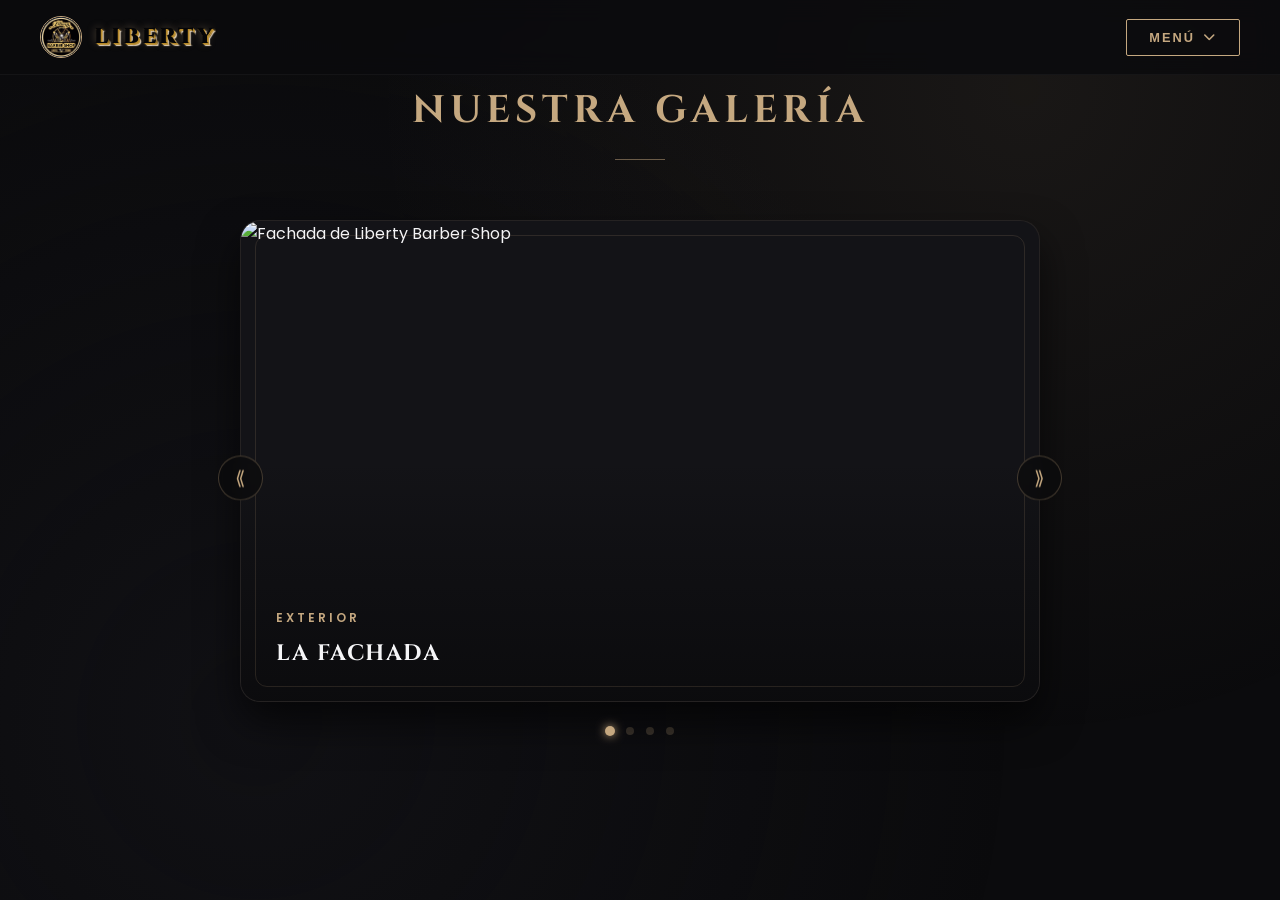
==== galeria.html @ 7ae95768 "Add files via upload" ====
<!DOCTYPE html>
<html lang="en">
<head>
    <meta charset="UTF-8">
    <meta name="viewport" content="width=device-width, initial-scale=1.0">
    <title>Quiénes Somos - Liberty Barber Shop | Moda & Estilo</title>
    <link rel="preconnect" href="https://fonts.googleapis.com">
    <link rel="preconnect" href="https://fonts.gstatic.com" crossorigin>
    <link href="https://fonts.googleapis.com/css2?family=Cinzel:wght@500;700;900&family=Poppins:wght@300;400;600&display=swap" rel="stylesheet">
    <link rel="stylesheet" href="https://cdnjs.cloudflare.com/ajax/libs/font-awesome/6.4.0/css/all.min.css">
    <link rel="stylesheet" href="style.css">
</head>
<body>

    <nav class="navbar">
        <div class="nav-logo">
            <a href="index.html" style="text-decoration: none; display: flex; align-items: center; gap: 12px;">
                <img src="logo1.jpeg" alt="Liberty Mini" class="nav-logo-img">
                <span>Liberty</span>
            </a>
        </div>

        <div class="nav-actions">
            <div class="nav-dropdown">
                <button class="nav-btn-sm dropdown-trigger" aria-haspopup="true" aria-expanded="false">
                    Menú <i class="fa-solid fa-chevron-down dropdown-icon"></i>
                </button>
                <div class="dropdown-menu">
                    <a href="index.html" class="dropdown-item"><i class="fa-solid fa-house"></i> Home</a>
                    <a href="quienes-somos.html" class="dropdown-item"><i class="fa-solid fa-users"></i>Nosotros</a>
                    <a href="galeria.html" class="dropdown-item"><i class="fa-solid fa-images"></i> Galería</a>
                    <a href="servicios.html" class="dropdown-item"><i class="fa-solid fa-scissors"></i> Servicios</a>
                    <a href="#faq" class="dropdown-item"><i class="fa-solid fa-circle-question"></i> Preguntas Frecuentes</a>
                </div>
            </div>
        </div>
    </nav>

   <!-- SECCIÓN DE GALERÍA (SLIDER PREMIUM) -->
<section id="galeria" class="section-wrapper">
    <h2 class="section-title">Nuestra Galería</h2>
    
    <div class="gallery-slider-container">
        <!-- Contenedor del Slider (con soporte para tilt 3D en escritorio) -->
        <div class="gallery-slider" data-tilt>
            <div class="gallery-track">
                
                <!-- Imagen 1: Fachada -->
                <div class="gallery-slide active">
                    <div class="gallery-frame">
                        <img src="fotos-galeria/fachadadia.jpeg" alt="Fachada de Liberty Barber Shop">
                        <div class="gallery-overlay">
                            <span class="gallery-tag">Exterior</span>
                            <h3 class="gallery-item-title">La Fachada</h3>
                        </div>
                    </div>
                </div>

                <!-- Imagen 2: Lavado de Cabello -->
                <div class="gallery-slide">
                    <div class="gallery-frame">
                        <img src="fotos-galeria/lavadocabello.jpeg" alt="Zona de lavado de cabello en Liberty Barber Shop">
                        <div class="gallery-overlay">
                            <span class="gallery-tag">Confort</span>
                            <h3 class="gallery-item-title">Zona de Lavado</h3>
                        </div>
                    </div>
                </div>

                <!-- Imagen 3: Mueble y Coffee Bar -->
                <div class="gallery-slide">
                    <div class="gallery-frame">
                        <img src="fotos-galeria/mueble.jpeg" alt="Área de bar y café para clientes">
                        <div class="gallery-overlay">
                            <span class="gallery-tag">Cortesía</span>
                            <h3 class="gallery-item-title">Coffee & Drinks</h3>
                        </div>
                    </div>
                </div>

                <!-- Imagen 4: Panorama General -->
                <div class="gallery-slide">
                    <div class="gallery-frame">
                        <img src="fotos-galeria/panorama.jpeg" alt="Estación premium de barbería en Liberty Barber Shop">
                        <div class="gallery-overlay">
                            <span class="gallery-tag">Premium</span>
                            <h3 class="gallery-item-title">Estación Dorada</h3>
                        </div>
                    </div>
                </div>

            </div>
        </div>

        <!-- Botones de Navegación (Estilo minimalista dorado) -->
        <button class="slider-btn prev-btn" aria-label="Imagen anterior">&#10218;</button>
        <button class="slider-btn next-btn" aria-label="Siguiente imagen">&#10219;</button>

        <!-- Indicadores (Puntos en la parte inferior) -->
        <div class="slider-dots">
            <span class="dot active" data-index="0"></span>
            <span class="dot" data-index="1"></span>
            <span class="dot" data-index="2"></span>
            <span class="dot" data-index="3"></span>
        </div>
    </div>
</section>
    <script src="script.js" defer></script>
</body>
</html>
---- style.css ----
/* ==========================================================================
   INDEX GENERAL DE ESTILOS - LIBERTY BARBER SHOP
   ==========================================================================
   1. VARIABLES DE DISEÑO PREMIUM (Lujo & Sofisticación)
   2. RESET Y ESTILOS BASE
   3. BARRA DE NAVEGACIÓN COMÚN (Navbar & Logo 3D)
   4. MENÚ DESPLEGABLE (Navbar Dropdown)
   5. COMPONENTES COMUNES (Títulos, Botón Flotante y Footer)
   6. ESTILOS EXCLUSIVOS DE LA PÁGINA: INDEX (Hero Split, Combos, Precios)
   7. ESTILOS EXCLUSIVOS DE LA PÁGINA: QUIÉNES SOMOS (Nosotros)
   8. ESTILOS EXCLUSIVOS DE LA PÁGINA: SERVICIOS (Combos, Carta, Barberos)  <-- ¡NUEVO!
   9. EFECTOS DE ANIMACIÓN Y SOPORTE (Scroll Reveal, Partículas)
   10. RESPONSIVIDAD Y MEDIA QUERIES (Breakpoints Críticos)
   ========================================================================== */

/* ==========================================================================
   1. VARIABLES DE DISEÑO PREMIUM
   ========================================================================== */
:root {
    --color-bg-dark: #0b0b0d;       
    --color-bg-card: #131317;       
    --color-bg-nav: rgba(11, 11, 13, 0.85);
    --color-gold: #c5a880;          
    --color-gold-hover: #e5d5be;    
    --color-gold-glow: rgba(197, 168, 128, 0.12);
    --color-text-white: #f5f5f7;    
    --color-text-muted: #9e9ea7;    
    --color-wsp: #25d366;           
    --color-wsp-dark: #128c7e;
    --font-display: 'Cinzel', serif;
    --font-sans: 'Poppins', sans-serif;
    --border-glow: 1px solid rgba(197, 168, 128, 0.1); 
    --transition-premium: all 0.5s cubic-bezier(0.16, 1, 0.3, 1); 
    --shadow-premium: 0 20px 40px rgba(0, 0, 0, 0.6);
}

/* ==========================================================================
   2. RESET Y ESTILOS BASE
   ========================================================================== */
*, *::before, *::after {
    margin: 0;
    padding: 0;
    box-sizing: border-box;
}

html {
    scroll-behavior: smooth;
}

body {
    background-color: var(--color-bg-dark);
    color: var(--color-text-white);
    font-family: var(--font-sans);
    line-height: 1.6;
    overflow-x: hidden; /* Evita desplazamientos laterales indeseados */
    width: 100%;
    max-width: 100vw;
    position: relative;
}

/* Fondo difuminado de lujo */
body::before {
    content: '';
    position: fixed;
    top: 0;
    left: 0;
    width: 100%;
    height: 100%;
    background: 
        radial-gradient(circle at 80% 10%, rgba(197, 168, 128, 0.08) 0%, transparent 50%),
        radial-gradient(circle at 20% 80%, rgba(20, 20, 25, 0.6) 0%, transparent 60%);
    z-index: -2;
    pointer-events: none;
}

img, video, iframe {
    max-width: 100%;
    height: auto;
}

.container {
    max-width: 1200px;
    margin: 0 auto;
    padding: 0 24px;
}

/* ==========================================================================
   3. BARRA DE NAVEGACIÓN COMÚN (NAVBAR)
   ========================================================================== */
.navbar {
    position: fixed;
    top: 0;
    left: 0;
    width: 100%;
    height: 75px;
    background: var(--color-bg-nav);
    backdrop-filter: blur(12px);
    -webkit-backdrop-filter: blur(12px);
    border-bottom: 1px solid rgba(255, 255, 255, 0.04);
    display: flex;
    align-items: center;
    justify-content: space-between;
    padding: 0 40px;
    z-index: 1000;
}

/* Marca del Logo con efecto Inverso: Texto Negro sobre Relieve Dorado 3D[cite: 3] */
.nav-logo {
    display: flex;
    align-items: center;
    gap: 16px;
    overflow: hidden;
    height: 100%;
}

.nav-logo-img {
    height: 42px;
    width: 42px;
    border-radius: 50%;
    border: 1px solid var(--color-gold);
    object-fit: cover;
}

.nav-logo span {
    font-family: var(--font-display);
    font-size: 1.35rem;
    font-weight: 900;
    letter-spacing: 3px;
    text-transform: uppercase;
    color: #0b0b0d; /* Negro sólido premium[cite: 3] */
    -webkit-text-fill-color: #050507;
    text-shadow: 
        1px 1px 0px #b38728,
        2px 2px 0px #bf953f,
        3px 3px 1px #e5d5be,
        0px 0px 8px rgba(197, 168, 128, 0.4);
    display: inline-block;
    transition: var(--transition-premium);
}

.nav-logo:hover span {
    text-shadow: 
        1px 1px 0px #b38728,
        2px 2px 0px #bf953f,
        3px 3px 3px #fcf6ba,
        0px 0px 15px rgba(197, 168, 128, 0.8);
    transform: scale(1.02);
}

.nav-actions {
    display: flex;
    align-items: center;
    gap: 30px;
}

.nav-link {
    color: var(--color-text-muted);
    text-decoration: none;
    font-size: 0.85rem;
    font-weight: 600;
    letter-spacing: 2px;
    text-transform: uppercase;
    transition: var(--transition-premium);
}

.nav-link:hover {
    color: var(--color-gold);
}

.nav-btn-sm {
    background: transparent;
    color: var(--color-gold);
    border: 1px solid var(--color-gold);
    padding: 10px 22px;
    font-size: 0.8rem;
    font-weight: 600;
    letter-spacing: 2px;
    text-transform: uppercase;
    text-decoration: none;
    border-radius: 2px;
    transition: var(--transition-premium);
}

.nav-btn-sm:hover {
    background: var(--color-gold);
    color: var(--color-bg-dark);
    box-shadow: 0 0 15px rgba(197, 168, 128, 0.3);
}

/* ==========================================================================
   4. MENÚ DESPLEGABLE (NAV-DROPDOWN)
   ========================================================================== */
.nav-dropdown {
    position: relative;
    display: inline-block;
}

.dropdown-trigger {
    display: inline-flex;
    align-items: center;
    gap: 8px;
    cursor: pointer;
    background: transparent;
    outline: none;
}

.dropdown-icon {
    font-size: 0.75rem;
    transition: transform 0.3s ease;
}

.nav-dropdown.active .dropdown-trigger {
    background: var(--color-gold);
    color: var(--color-bg-dark);
}

.nav-dropdown.active .dropdown-icon {
    transform: rotate(180deg);
}

.dropdown-menu {
    position: absolute;
    top: calc(100% + 10px);
    right: 0;
    width: 220px;
    background: rgba(19, 19, 23, 0.96);
    border: 1px solid rgba(197, 168, 128, 0.25);
    border-radius: 8px;
    padding: 10px 0;
    box-shadow: 0 10px 30px rgba(0, 0, 0, 0.8);
    backdrop-filter: blur(10px);
    -webkit-backdrop-filter: blur(10px);
    opacity: 0;
    visibility: hidden;
    transform: translateY(-10px);
    transition: opacity 0.3s cubic-bezier(0.16, 1, 0.3, 1), 
                transform 0.3s cubic-bezier(0.16, 1, 0.3, 1), 
                visibility 0.3s;
    z-index: 1100;
}

.nav-dropdown.active .dropdown-menu {
    opacity: 1;
    visibility: visible;
    transform: translateY(0);
}

.dropdown-item {
    display: flex;
    align-items: center;
    gap: 12px;
    padding: 12px 20px;
    color: var(--color-text-muted);
    text-decoration: none;
    font-size: 0.85rem;
    font-weight: 500;
    letter-spacing: 1px;
    transition: var(--transition-premium);
}

.dropdown-item i {
    font-size: 0.9rem;
    color: var(--color-gold);
    width: 16px;
    text-align: center;
}

.dropdown-item:hover {
    background: rgba(197, 168, 128, 0.08);
    color: var(--color-text-white);
    padding-left: 25px;
}

/* ==========================================================================
   5. COMPONENTES COMUNES (TÍTULOS, BOTÓN WSP Y FOOTER)
   ========================================================================== */
.section-wrapper {
    padding: 80px 0 40px;
}

.section-title {
    font-family: var(--font-display);
    color: var(--color-gold);
    text-align: center;
    font-size: 2.4rem;
    letter-spacing: 5px;
    margin-bottom: 60px;
    text-transform: uppercase;
    position: relative;
}

.section-title::after {
    content: '';
    display: block;
    width: 50px;
    height: 1px;
    background: var(--color-gold);
    margin: 18px auto 0;
    opacity: 0.5;
}

/* Botón flotante interactivo de WhatsApp */
.wsp-float {
    position: fixed;
    width: 56px;
    height: 56px;
    bottom: 30px;
    right: 30px;
    background-color: var(--color-wsp-dark);
    color: #fff;
    border-radius: 50%;
    display: flex;
    align-items: center;
    justify-content: center;
    font-size: 28px;
    box-shadow: 0 8px 25px rgba(0,0,0,0.5);
    z-index: 999;
    text-decoration: none;
    transition: var(--transition-premium);
}

.wsp-float:hover {
    transform: scale(1.1) rotate(8deg);
    background-color: #075e54;
}

/* Footer Premium */
.luxury-footer {
    border-top: 1px solid rgba(255, 255, 255, 0.04);
    background: #070708;
    padding: 60px 20px 40px;
    text-align: center;
}

.footer-content {
    max-width: 600px;
    margin: 0 auto;
}

.footer-logo-img {
    max-width: 90px;
    height: auto;
    margin-bottom: 25px;
    filter: grayscale(1) opacity(0.25);
    transition: var(--transition-premium);
}

.luxury-footer:hover .footer-logo-img {
    filter: grayscale(0) opacity(0.65) drop-shadow(0 0 8px rgba(197, 168, 128, 0.2));
}

.footer-rights {
    color: var(--color-text-muted);
    font-size: 0.85rem;
    letter-spacing: 0.5px;
    margin-bottom: 12px;
}

.dev-credits {
    font-size: 0.75rem;
    color: rgba(255, 255, 255, 0.15);
    letter-spacing: 1px;
}

/* ==========================================================================
   6. ESTILOS EXCLUSIVOS DE LA PÁGINA: INDEX
   ========================================================================== */

.hero-split {
    min-height: 90vh;
    padding: 120px 40px 60px;
    display: flex;
    flex-direction: column; /* Cambiado de row (por defecto) a column para apilarlo */
    align-items: center;    /* Centra horizontalmente */
    justify-content: center; /* Centra verticalmente */
    text-align: center;     /* Centra los textos */
    gap: 40px;
    max-width: 1400px;
    margin: 0 auto;
}

.hero-content {
    flex: none; /* Quitamos el flex: 1 para evitar que se estire de forma asimétrica */
    width: 100%;
    max-width: 600px;
    display: flex;
    flex-direction: column;
    align-items: center; /* Asegura que la insignia, el título y la tabla se centren */
}

/* Centramos el contenedor de horarios en escritorio */
.hero-schedule-box {
    margin: 25px auto 0 auto; 
}


.brand-badge {
    display: inline-block;
    font-family: var(--font-sans);
    font-size: 0.8rem;
    font-weight: 600;
    letter-spacing: 4px;
    color: var(--color-gold);
    text-transform: uppercase;
    margin-bottom: 20px;
    border-bottom: 1px solid var(--color-gold);
    padding-bottom: 4px;
}

.hero-title {
    font-family: var(--font-display);
    font-size: 3.8rem;
    line-height: 1.1;
    font-weight: 900;
    letter-spacing: 2px;
    text-transform: uppercase;
    margin-bottom: 20px;
}

.hero-title span {
    color: var(--color-gold);
    font-size: 3.4rem;
    display: block;
    font-weight: 500;
}

.hero-subtitle {
    font-family: var(--font-sans);
    color: var(--color-text-muted);
    font-size: 1.05rem;
    letter-spacing: 3px;
    text-transform: uppercase;
    margin-bottom: 40px;
}

.hero-cta-group {
    display: flex;
    gap: 20px;
}

.cta-btn {
    display: inline-flex;
    align-items: center;
    justify-content: center;
    gap: 12px;
    padding: 18px 32px;
    font-size: 0.85rem;
    font-weight: 600;
    letter-spacing: 2px;
    text-decoration: none;
    text-transform: uppercase;
    border-radius: 4px;
    transition: var(--transition-premium);
}

.primary-btn {
    background: var(--color-wsp-dark);
    color: #fff;
    box-shadow: 0 4px 15px rgba(18, 140, 126, 0.2);
}

.primary-btn:hover {
    background: #075e54;
    transform: translateY(-3px);
    box-shadow: 0 10px 25px rgba(18, 140, 126, 0.35);
}

.secondary-btn {
    background: transparent;
    color: var(--color-gold);
    border: 1px solid rgba(197, 168, 128, 0.4);
}

.secondary-btn:hover {
    background: rgba(197, 168, 128, 0.05);
    border-color: var(--color-gold);
    color: var(--color-text-white);
    transform: translateY(-3px);
}

/* Mosaico Visual Derecho (Index) */
.hero-visual-grid {
    flex: 1;
    display: grid;
    grid-template-columns: repeat(12, 1fr);
    grid-template-rows: repeat(12, 1fr);
    height: 550px;
    position: relative;
}

.visual-box {
    position: relative;
    overflow: hidden;
    border-radius: 12px;
    box-shadow: var(--shadow-premium);
    transition: transform 0.1s ease;
}

.visual-box img {
    width: 100%;
    height: 100%;
    object-fit: cover;
    display: block;
    transition: transform 0.8s var(--transition-premium);
}

.visual-box:hover img {
    transform: scale(1.06);
}

.visual-box::after {
    content: '';
    position: absolute;
    top: 12px;
    left: 12px;
    right: 12px;
    bottom: 12px;
    border: 1px solid rgba(197, 168, 128, 0.2);
    border-radius: 8px;
    pointer-events: none;
    z-index: 2;
}

.main-img {
    grid-column: 1 / 9;
    grid-row: 1 / 11;
    border: 2px solid rgba(197, 168, 128, 0.25);
    z-index: 2;
}

.sub-img {
    grid-column: 6 / 13;
    grid-row: 4 / 13;
    border: 1px solid rgba(197, 168, 128, 0.15);
    z-index: 3;
}

.visual-caption {
    position: absolute;
    bottom: 0;
    left: 0;
    width: 100%;
    background: linear-gradient(to top, rgba(0,0,0,0.85) 0%, transparent 100%);
    color: var(--color-gold);
    font-family: var(--font-display);
    padding: 30px 24px 16px;
    font-size: 1rem;
    letter-spacing: 2px;
    text-transform: uppercase;
    z-index: 4;
}

/* Combos Exclusivos (Tarjetas Acordeón) */
.combos-new-grid {
    display: grid;
    grid-template-columns: repeat(auto-fit, minmax(320px, 1fr));
    gap: 30px;
    perspective: 1000px;
}

.combo-card-new {
    background: linear-gradient(145deg, #16161a 0%, #0f0f12 100%);
    border: var(--border-glow);
    border-radius: 16px;
    padding: 45px 35px 35px;
    position: relative;
    display: flex;
    flex-direction: column;
    justify-content: space-between;
    transition: transform 0.1s ease, box-shadow 0.4s ease;
    transform-style: preserve-3d;
}

.combo-card-new.featured-new {
    border: 1px solid rgba(197, 168, 128, 0.35);
    background: linear-gradient(145deg, #1c1c22 0%, #0f0f12 100%);
    box-shadow: 0 15px 40px rgba(197, 168, 128, 0.04);
}

.card-badge {
    position: absolute;
    top: -12px;
    left: 35px;
    background: #1c1c22;
    border: 1px solid rgba(197, 168, 128, 0.3);
    color: var(--color-text-muted);
    font-size: 0.65rem;
    font-weight: 600;
    letter-spacing: 2px;
    padding: 4px 14px;
    border-radius: 4px;
    text-transform: uppercase;
}

.premium-badge {
    background: linear-gradient(90deg, #c5a880, #e5d5be);
    color: var(--color-bg-dark);
    font-weight: 700;
    border: none;
    box-shadow: 0 4px 12px rgba(197, 168, 128, 0.2);
}

.card-header-new {
    border-bottom: 1px solid rgba(255, 255, 255, 0.05);
    padding-bottom: 20px;
    margin-bottom: 25px;
}

.card-header-new h3 {
    font-family: var(--font-display);
    font-size: 1.4rem;
    letter-spacing: 1px;
    margin-bottom: 10px;
}

.card-header-new .price {
    font-family: var(--font-display);
    font-size: 2rem;
    color: var(--color-gold);
    font-weight: 700;
}

.combo-details {
    max-height: 0;
    overflow: hidden;
    opacity: 0;
    transition: max-height 0.6s cubic-bezier(0.16, 1, 0.3, 1), opacity 0.4s ease;
}

.combo-card-new.active .combo-details {
    max-height: 500px;
    opacity: 1;
    margin-bottom: 20px;
}

.combo-list {
    list-style: none;
}

.combo-list li {
    font-size: 0.9rem;
    color: var(--color-text-muted);
    margin-bottom: 12px;
    padding-left: 22px;
    position: relative;
}

.combo-list li::before {
    content: '✦';
    position: absolute;
    left: 0;
    color: var(--color-gold);
    font-size: 0.8rem;
}

.toggle-details-btn {
    background: transparent;
    border: none;
    color: var(--color-gold);
    font-family: var(--font-sans);
    font-size: 0.75rem;
    font-weight: 600;
    letter-spacing: 2px;
    text-transform: uppercase;
    cursor: pointer;
    display: inline-flex;
    align-items: center;
    justify-content: center;
    gap: 8px;
    margin-top: 15px;
    padding: 8px 0;
    width: 100%;
    transition: var(--transition-premium);
}

.toggle-details-btn:hover {
    color: var(--color-text-white);
}

.toggle-details-btn i {
    transition: transform 0.4s ease;
    font-size: 0.7rem;
}

.combo-card-new.active .toggle-details-btn i {
    transform: rotate(180deg);
}

/* Carta de Precios a Dos Columnas */
.menu-dual-column {
    display: grid;
    grid-template-columns: 1fr;
    gap: 50px;
    background: linear-gradient(145deg, #131317 0%, #0b0b0d 100%);
    border: var(--border-glow);
    border-radius: 20px;
    padding: 50px;
    box-shadow: var(--shadow-premium);
}

@media (min-width: 992px) {
    .menu-dual-column {
        grid-template-columns: 1fr 1fr;
        gap: 80px;
    }
}

.menu-block h3 {
    font-family: var(--font-display);
    color: var(--color-text-white);
    font-size: 1.3rem;
    letter-spacing: 2px;
    text-transform: uppercase;
    margin-bottom: 35px;
    display: flex;
    align-items: center;
}

.gold-icon-small {
    color: var(--color-gold);
    margin-right: 12px;
    font-size: 1.1rem;
}

.eval-tag {
    font-family: var(--font-sans);
    font-size: 0.7rem;
    color: var(--color-text-muted);
    text-transform: none;
    margin-left: 10px;
    font-weight: 400;
}

.menu-list-new {
    display: flex;
    flex-direction: column;
    gap: 24px;
}

.menu-item-new {
    display: flex;
    justify-content: space-between;
    align-items: baseline;
    position: relative;
    padding-bottom: 8px;
    border-bottom: 1px dashed rgba(255, 255, 255, 0.05);
    transition: var(--transition-premium);
}

.menu-item-new:hover {
    border-bottom-color: rgba(197, 168, 128, 0.3);
}

.menu-item-new .item-name {
    font-size: 0.95rem;
    color: var(--color-text-white);
    letter-spacing: 0.5px;
}

.menu-item-new .item-price {
    font-family: var(--font-display);
    color: var(--color-gold);
    font-weight: 700;
    font-size: 1.05rem;
}

/* Quick Info Strip (Ubicación y Horario) */
.info-strip {
    display: grid;
    grid-template-columns: repeat(auto-fit, minmax(280px, 1fr));
    gap: 24px;
    margin: 60px 0 100px;
}

.info-strip-item {
    background: var(--color-bg-card);
    border: var(--border-glow);
    border-radius: 12px;
    padding: 30px;
    display: flex;
    align-items: center;
    gap: 20px;
}

.info-strip-item .gold-icon {
    font-size: 1.8rem;
    color: var(--color-gold);
    background: var(--color-gold-glow);
    width: 55px;
    height: 55px;
    border-radius: 50%;
    display: flex;
    align-items: center;
    justify-content: center;
    flex-shrink: 0;
}

.info-strip-item h4 {
    font-family: var(--font-display);
    font-size: 1rem;
    letter-spacing: 1px;
    text-transform: uppercase;
    margin-bottom: 4px;
}

.info-strip-item p {
    color: var(--color-text-muted);
    font-size: 0.9rem;
    display: flex;
    align-items: center;
    gap: 8px;
}

.status-dot {
    width: 8px;
    height: 8px;
    background-color: #2ecc71;
    border-radius: 50%;
    display: inline-block;
    box-shadow: 0 0 8px #2ecc71;
}

/* ==========================================================================
   7. ESTILOS EXCLUSIVOS DE LA PÁGINA: QUIÉNES SOMOS (quienes-somos.html)
   ========================================================================== */

/* Encabezado General de la página de Nosotros y Servicios */
.about-page .page-header, .services-page .page-header {
    text-align: center;
    padding: 140px 0 40px;
}

/* Estructura de Historia e Imagen (Grid de Quiénes Somos) */
.story-grid {
    display: grid;
    grid-template-columns: 1fr;
    gap: 50px;
    align-items: center;
    margin-bottom: 80px;
}

@media (min-width: 992px) {
    .story-grid {
        grid-template-columns: 1.2fr 1fr; /* Distribución asimétrica elegante */
    }
    
    .reverse-grid {
        direction: rtl; /* Invierte la visual en escritorio sin romper el HTML */
    }
    
    .reverse-grid .story-content {
        direction: ltr; /* Devuelve el texto a su lectura natural */
    }
}

/* Contenedor de la Imagen con Marco Dorado */
.story-visual {
    position: relative;
    border-radius: 12px;
    overflow: hidden;
    box-shadow: var(--shadow-premium);
}

.about-img-frame {
    width: 100%;
    height: auto;
    max-height: 480px;
    object-fit: cover;
    display: block;
    transition: transform 0.6s var(--transition-premium);
}

.story-visual:hover .about-img-frame {
    transform: scale(1.03);
}

/* Bloques de Texto de Historia */
.story-content {
    padding: 20px 0;
}

.content-title {
    font-family: var(--font-display);
    color: var(--color-gold);
    font-size: 2rem;
    letter-spacing: 3px;
    text-transform: uppercase;
    margin-bottom: 25px;
}

.story-content p {
    color: var(--color-text-muted);
    font-size: 1rem;
    margin-bottom: 20px;
    line-height: 1.8;
}

/* Grid de Valores y Tarjetas */
.values-grid {
    display: grid;
    grid-template-columns: repeat(auto-fit, minmax(280px, 1fr));
    gap: 30px;
    margin-top: 40px;
}

.value-card {
    background: linear-gradient(145deg, #16161a 0%, #0f0f12 100%);
    border: var(--border-glow);
    padding: 40px 30px;
    border-radius: 12px;
    text-align: center;
    transition: transform 0.4s ease, box-shadow 0.4s ease;
}

.value-card:hover {
    transform: translateY(-5px);
    box-shadow: 0 10px 25px rgba(0, 0, 0, 0.5);
}

.value-card.featured-value {
    border: 1px solid rgba(197, 168, 128, 0.35);
    background: linear-gradient(145deg, #1c1c22 0%, #0f0f12 100%);
}

.value-card h3 {
    font-family: var(--font-display);
    color: var(--color-gold);
    font-size: 1.4rem;
    letter-spacing: 2px;
    margin-bottom: 15px;
    text-transform: uppercase;
}

.value-card p {
    color: var(--color-text-muted);
    font-size: 0.95rem;
    line-height: 1.6;
}

/* Sección de Llamado a la Acción (CTA en Nosotros) */
/* ==========================================================================
   Sección de Llamado a la Acción (CTA) - Versión Compacta y Centrada
   ========================================================================== */
.final-cta {
    background: linear-gradient(145deg, #131317 0%, #0b0b0d 100%);
    border: var(--border-glow);
    border-radius: 16px;
    padding: 50px 30px; /* Reducido para hacerla más compacta */
    text-align: center;
    max-width: 750px;   /* Más estrecha para un look más sofisticado */
    margin: 50px auto 80px;
    box-shadow: var(--shadow-premium), 0 0 25px rgba(197, 168, 128, 0.02);
    position: relative;
    overflow: hidden;
    display: flex;
    flex-direction: column;
    align-items: center;
    justify-content: center;
    transition: transform 0.3s ease, box-shadow 0.3s ease;
}

/* Sutil resplandor de fondo */
.final-cta::before {
    content: '';
    position: absolute;
    top: -50%;
    left: -50%;
    width: 200%;
    height: 200%;
    background: radial-gradient(circle, rgba(197, 168, 128, 0.04) 0%, transparent 60%);
    pointer-events: none;
    z-index: 1;
}

.cta-content {
    position: relative;
    z-index: 2;
    width: 100%;
    max-width: 580px; /* Limita el ancho del texto interno para mejorar la lectura */
    display: flex;
    flex-direction: column;
    align-items: center;
}

.content-title-cta {
    font-family: var(--font-display); /* Cinzel */
    color: var(--color-gold);
    font-size: 2.2rem; /* Ligeramente más pequeño y refinado */
    letter-spacing: 3px;
    text-transform: uppercase;
    margin-bottom: 15px;
    text-shadow: 0 0 10px rgba(197, 168, 128, 0.15);
}

.final-cta p {
    color: var(--color-text-muted);
    font-size: 1.05rem;
    font-family: var(--font-sans);
    letter-spacing: 0.5px;
    line-height: 1.6;
    margin: 0; /* Elimina márgenes innecesarios para centrar verticalmente */
}

/* Sutil efecto interactivo al pasar el mouse */
@media (min-width: 901px) {
    .final-cta:hover {
        transform: translateY(-3px);
        box-shadow: 0 20px 40px rgba(0, 0, 0, 0.6), 0 0 30px rgba(197, 168, 128, 0.05);
    }
}

/* Adaptación para dispositivos móviles */
@media (max-width: 768px) {
    .final-cta {
        padding: 40px 20px;
        margin: 30px 16px 60px;
        border-radius: 12px;
    }
    .content-title-cta {
        font-size: 1.6rem;
        letter-spacing: 2px;
        margin-bottom: 12px;
    }
    .final-cta p {
        font-size: 0.95rem;
    }
}

/* ==========================================================================
   8. ESTILOS EXCLUSIVOS DE LA PÁGINA: SERVICIOS (servicios.html) <-- ¡NUEVO!
   ========================================================================== */

/* Grid de Barberos */
.barbers-grid {
    display: grid;
    grid-template-columns: repeat(auto-fit, minmax(250px, 1fr));
    gap: 30px;
    margin-top: 40px;
    perspective: 1000px;
}

/* Tarjeta del Barbero */
.barber-card {
    background: linear-gradient(145deg, #16161a 0%, #0f0f12 100%);
    border: var(--border-glow);
    border-radius: 16px;
    padding: 35px 25px;
    text-align: center;
    position: relative;
    display: flex;
    flex-direction: column;
    align-items: center;
    justify-content: space-between;
    transition: transform 0.1s ease, box-shadow 0.4s ease;
    transform-style: preserve-3d;
}

.barber-card:hover {
    box-shadow: 0 15px 35px rgba(197, 168, 128, 0.08);
}

.barber-badge {
    position: absolute;
    top: 15px;
    right: 15px;
    background: var(--color-gold-glow);
    border: 1px solid rgba(197, 168, 128, 0.3);
    color: var(--color-gold);
    font-size: 0.65rem;
    font-weight: 600;
    letter-spacing: 1.5px;
    padding: 3px 10px;
    border-radius: 4px;
    text-transform: uppercase;
}

/* Contenedor Circular para Imagen/Logo de barberos */
.barber-img-container {
    width: 110px;
    height: 110px;
    border-radius: 50%;
    border: 2px solid var(--color-gold);
    padding: 5px;
    margin-bottom: 25px;
    display: flex;
    align-items: center;
    justify-content: center;
    background: var(--color-bg-dark);
}

.barber-logo-img-card {
    width: 100%;
    height: 100%;
    border-radius: 50%;
    object-fit: cover;
    transition: transform 0.6s var(--transition-premium);
}

.barber-card:hover .barber-logo-img-card {
    transform: rotate(10deg) scale(1.05);
}

/* Información del Barbero */
.barber-info {
    margin-bottom: 25px;
}

.barber-name {
    font-family: var(--font-display);
    font-size: 1.25rem;
    letter-spacing: 1px;
    color: var(--color-text-white);
    margin-bottom: 8px;
}

.barber-specialty {
    font-size: 0.85rem;
    color: var(--color-text-muted);
    letter-spacing: 0.5px;
}

/* Acción de Reserva */
.barber-action {
    width: 100%;
}

.barber-wsp-btn {
    display: inline-flex;
    align-items: center;
    justify-content: center;
    gap: 10px;
    width: 100%;
    padding: 12px 20px;
    background: transparent;
    color: var(--color-gold);
    border: 1px solid rgba(197, 168, 128, 0.4);
    border-radius: 6px;
    font-family: var(--font-sans);
    font-size: 0.8rem;
    font-weight: 600;
    letter-spacing: 1.5px;
    text-transform: uppercase;
    text-decoration: none;
    transition: var(--transition-premium);
}

.barber-wsp-btn:hover {
    background: var(--color-gold);
    color: var(--color-bg-dark);
    border-color: var(--color-gold);
    box-shadow: 0 5px 15px rgba(197, 168, 128, 0.25);
}

/* Estilos Adicionales Específicos para Servicios (Combos en servicios.html) */
.services-page .combos-new-grid {
    margin-top: 40px;
}

/* ==========================================================================
   9. EFECTOS DE ANIMACIÓN Y SOPORTE
   ========================================================================== */

/* Fondo de partículas */
.luxury-particles {
    position: fixed;
    top: 0;
    left: 0;
    width: 100%;
    height: 100%;
    pointer-events: none;
    z-index: -1;
    overflow: hidden;
}

.particle {
    position: absolute;
    background: radial-gradient(circle, rgba(197, 168, 128, 0.3) 0%, transparent 70%);
    border-radius: 50%;
    animation: floatParticle 15s infinite linear;
}

@keyframes floatParticle {
    0% { transform: translateY(105vh) scale(0.6); opacity: 0; }
    50% { opacity: 0.6; }
    100% { transform: translateY(-10vh) scale(1.3); opacity: 0; }
}

/* Animaciones dinámicas de Scroll Reveal */
.reveal {
    opacity: 0;
    transform: translateY(30px);
    transition: opacity 1s cubic-bezier(0.16, 1, 0.3, 1), transform 1s cubic-bezier(0.16, 1, 0.3, 1);
}

.reveal.visible {
    opacity: 1;
    transform: translateY(0);
}

/* ==========================================================================
   10. RESPONSIVIDAD Y MEDIA QUERIES (BREAKPOINTS CRÍTICOS)
   ========================================================================== */
@media (max-width: 1024px) {
    .hero-split {
        padding: 110px 24px 40px;
        gap: 40px;
    }
    .hero-title { font-size: 3rem; }
    .hero-title span { font-size: 2.6rem; }
}

@media (max-width: 900px) {
    .hero-split {
        flex-direction: column;
        text-align: center;
        padding-top: 110px;
        min-height: auto;
    }
    .hero-content {
        max-width: 100%;
    }
    .hero-cta-group {
        justify-content: center;
    }
    .hero-visual-grid {
        width: 100%;
        max-width: 550px;
        height: 450px;
        margin-top: 20px;
    }
    /* Desactiva efectos 3D Tilt táctiles en dispositivos móviles por UX */
    .visual-box, .combo-card-new, .story-visual, .value-card, .barber-card {
        transform: none !important;
        transition: none !important;
    }
    .visual-box:hover img {
        transform: none !important;
    }
}

@media (max-width: 600px) {
    .navbar {
        padding: 0 20px;
    }
    .nav-link {
        display: none; /* Simplifica la UI móvil para evitar solapamiento */
    }
    .hero-split {
        padding-left: 16px;
        padding-right: 16px;
    }
    .hero-title { font-size: 2.3rem; }
    .hero-title span { font-size: 2rem; }
    .hero-cta-group {
        flex-direction: column;
        gap: 12px;
    }
    .cta-btn {
        width: 100%;
    }
    .hero-visual-grid {
        height: 350px;
    }
    .menu-dual-column {
        padding: 30px 20px;
    }
    .menu-block h3 {
        margin-bottom: 25px;
    }
    .info-strip {
        margin-bottom: 60px;
    }
    .wsp-float {
        bottom: 20px;
        right: 20px;
    }

    /* Corrección estricta de alineación en precios de la carta en pantallas pequeñas */
    .menu-item-new {
        align-items: center;
        gap: 10px;
    }
    .menu-item-new .item-name {
        font-size: 0.85rem;
        flex-shrink: 1;
    }
    .menu-item-new .item-price {
        font-size: 0.95rem;
        flex-shrink: 0;
    }
    
    /* Layout simplificado en móvil */
    .content-title-cta {
        font-size: 1.6rem;
    }
    .final-cta {
        padding: 40px 20px;
    }
    .barbers-grid {
        grid-template-columns: 1fr;
        gap: 20px;
    }
}

@media (max-width: 480px) {
    /* Mantiene simetría en cuadrículas de combos para móviles muy angostos */
    .combos-new-grid {
        grid-template-columns: 1fr;
        gap: 20px;
    }
    .combo-card-new {
        padding: 35px 20px 25px;
    }
    .card-header-new {
        display: flex;
        flex-direction: column;
        align-items: flex-start;
        gap: 8px;
    }
}

/* ==========================================================================
   ESTILOS ADICIONALES: TARJETAS DE BARBEROS DESPLEGABLES
   ========================================================================== */
.barber-card-collapsible {
    background: linear-gradient(145deg, #16161a 0%, #0f0f12 100%);
    border: var(--border-glow);
    border-radius: 16px;
    padding: 35px 25px 20px;
    text-align: center;
    position: relative;
    display: flex;
    flex-direction: column;
    align-items: center;
    justify-content: space-between;
    transition: transform 0.1s ease, box-shadow 0.4s ease;
    transform-style: preserve-3d;
    cursor: pointer;
}

.barber-card-collapsible:hover {
    box-shadow: 0 15px 35px rgba(197, 168, 128, 0.08);
}

/* Contenedor colapsable del botón de reserva */
.barber-extra-content {
    width: 100%;
    max-height: 0;
    overflow: hidden;
    opacity: 0;
    transition: max-height 0.5s cubic-bezier(0.16, 1, 0.3, 1), opacity 0.4s ease;
}

/* Estado activo tras el click */
.barber-card-collapsible.active .barber-extra-content {
    max-height: 100px;
    opacity: 1;
    margin-top: 15px;
    margin-bottom: 10px;
}

/* Botón personalizado de control/despliegue */
.barber-toggle-btn {
    background: transparent;
    border: none;
    color: var(--color-gold);
    font-family: var(--font-sans);
    font-size: 0.75rem;
    font-weight: 600;
    letter-spacing: 2px;
    text-transform: uppercase;
    cursor: pointer;
    display: inline-flex;
    align-items: center;
    justify-content: center;
    gap: 8px;
    margin-top: 15px;
    padding: 8px 0;
    width: 100%;
    transition: var(--transition-premium);
}

.barber-toggle-btn:hover {
    color: var(--color-text-white);
}

.barber-toggle-btn i {
    transition: transform 0.4s ease;
    font-size: 0.7rem;
}

.barber-card-collapsible.active .barber-toggle-btn i {
    transform: rotate(180deg);
}

/* ==========================================================================
   ESTILOS PERSONALIZADOS: SECCIÓN HISTORIA (FUNDADOR)
   ========================================================================== */

/* Subtítulo destacado del Fundador */
.story-subtitle {
    font-family: var(--font-display); /* Fuente Cinzel */
    color: var(--color-gold);
    font-size: 1.35rem; /* Más pequeño que el H2 (2rem) pero mayor que el párrafo */
    font-weight: 700;
    letter-spacing: 2px;
    text-transform: uppercase;
    margin-top: -10px;
    margin-bottom: 25px;
    text-shadow: 0px 0px 8px rgba(197, 168, 128, 0.2);
    display: inline-block;
    border-bottom: 1px solid rgba(197, 168, 128, 0.3);
    padding-bottom: 6px;
}

/* Párrafo Justificado y Centrado Visualmente */
.story-paragraph-justify {
    color: var(--color-text-muted);
    font-size: 0.98rem;
    line-height: 1.8;
    text-align: justify; /* Justifica el texto */
    text-justify: inter-word;
    max-width: 90%; /* Margen interno para que no ocupe todo el ancho */
    margin: 0 auto 20px auto; /* Centra el bloque del párrafo */
}

/* Resalte de la firma al final del párrafo */
.story-paragraph-justify strong {
    color: var(--color-text-white);
    font-family: var(--font-display);
    letter-spacing: 1px;
    display: inline-block;
    margin-top: 15px;
}

.story-paragraph-justify span {
    color: var(--color-gold);
    font-size: 0.85rem;
    letter-spacing: 1px;
    text-transform: uppercase;
}

/* ==========================================================================
   AJUSTE ESPECIAL: SECCIÓN PROPÓSITO (Fotos lado a lado, texto centrado abajo)
   ========================================================================== */
.purpose-grid {
    grid-template-columns: 1fr !important;
    max-width: 700px;
    margin-left: auto;
    margin-right: auto;
}

.purpose-grid .story-visual {
    max-width: 480px;
    width: 100%;
    margin: 0 auto;
}

.purpose-grid .story-content {
    max-width: 650px;
    margin: 0 auto;
}

/* En pantallas de escritorio, las dos fotos se ubican una al lado de la otra
   y el texto queda centrado debajo, ocupando el ancho completo */
@media (min-width: 992px) {
    .purpose-grid {
        display: grid;
        grid-template-columns: 1fr 1fr !important;
        gap: 30px;
        max-width: 900px;
    }

    .purpose-grid .story-visual {
        max-width: 100%;
    }

    .purpose-grid .story-content {
        grid-column: 1 / -1;
        margin: 30px auto 0;
    }
}

/* ==========================================================================
   AJUSTE ESPECIAL: SECCIÓN FUNDADOR (Foto arriba, texto abajo)
   ========================================================================== */
.founder-grid {
    grid-template-columns: 1fr !important;
    max-width: 850px;
    margin-left: auto;
    margin-right: auto;
}

.founder-grid .story-visual {
    max-width: 480px;
    width: 100%;
    margin: 0 auto;
}

.founder-grid .story-content {
    max-width: 700px;
    margin: 0 auto;
}

/* ==========================================================================
   NUEVO RECUADRO DE HORARIOS (HERO)
   ========================================================================== */
.hero-schedule-box {
    background: rgba(10, 10, 10, 0.75); /* Fondo oscuro con transparencia premium */
    border: 1px solid var(--color-gold); /* Borde dorado sutil */
    border-radius: 8px;
    padding: 20px 25px;
    max-width: 420px;
    margin: 25px 0 0 0; /* Ajusta el margen según la alineación de tu Hero */
    box-shadow: 0 8px 32px rgba(0, 0, 0, 0.5);
    backdrop-filter: blur(8px); /* Efecto esmerilado en navegadores modernos */
    animation: fadeIn 1s ease-in-out;
}

.schedule-title {
    font-family: var(--font-display); /* Cinzel */
    color: var(--color-text-white);
    font-size: 1.1rem;
    letter-spacing: 2px;
    text-transform: uppercase;
    margin-bottom: 15px;
    display: flex;
    align-items: center;
    gap: 10px;
    border-bottom: 1px solid rgba(255, 255, 255, 0.1);
    padding-bottom: 8px;
}

.schedule-title i {
    color: var(--color-gold);
}

.schedule-table {
    display: flex;
    flex-direction: column;
    gap: 12px;
}

.schedule-row {
    display: flex;
    justify-content: space-between;
    align-items: center;
    font-size: 0.95rem;
    color: var(--color-text-muted);
}

.schedule-days {
    font-weight: 500;
}

.schedule-hours {
    font-family: var(--font-display); /* Usamos Cinzel para los números o mantenerlo limpio */
    font-weight: 600;
    color: var(--color-text-white);
}

/* Resalte especial para los domingos */
.text-gold .schedule-days {
    color: var(--color-gold);
}
.text-gold .schedule-hours {
    color: var(--color-gold);
    text-shadow: 0 0 8px rgba(197, 168, 128, 0.2);
}

/* Responsivo para celulares */
@media (max-width: 768px) {
    .hero-schedule-box {
        margin: 25px auto 0 auto; /* Centrar en móviles si el hero se centra */
        width: 100%;
        max-width: 360px;
        padding: 15px 20px;
    }
    
    .schedule-row {
        font-size: 0.85rem;
    }
}

/* ==========================================================================
   NUEVA SECCIÓN DE MAPA (GOOGLE MAPS PREMIUM)
   ========================================================================== */
.map-section {
    padding-bottom: 80px;
    display: flex;
    flex-direction: column;
    align-items: center; /* Centra el título y el cuadro */
}

.map-container {
    background: var(--color-bg-card); /*[cite: 5] */
    border: var(--border-glow); /*[cite: 5] */
    border-radius: 16px; /*[cite: 5] */
    padding: 12px; /*[cite: 5] */
    box-shadow: var(--shadow-premium); /*[cite: 5] */
    overflow: hidden; /*[cite: 5] */
    transition: transform 0.1s ease, box-shadow 0.4s ease; /*[cite: 5] */
    
    /* dimensiones reducidas para verse más pequeño y estético */
    width: 90%;
    max-width: 500px; /* Reducido de 600px a 500px */
    height: 380px;    /* Reducido de 500px a 380px para mantener la proporción de cuadro */
    margin: 0 auto;   /*[cite: 5] */
}

.map-container iframe {
    width: 100%;
    height: 100%; /* Ocupa el 100% de la altura del contenedor (500px) */
    border-radius: 8px;
    display: block;
    /* Filtro premium para integrar los colores del mapa al diseño oscuro */
    filter: grayscale(0.2) contrast(1.1) invert(0.9) hue-rotate(180deg);
    transition: var(--transition-premium);
}

/* Al pasar el mouse por la tarjeta del mapa, los colores se tornan vívidos */
.map-container:hover iframe {
    filter: grayscale(0) contrast(1) invert(0) hue-rotate(0deg);
}

@media (max-width: 768px) {
    .map-container {
        height: 300px; /* Reducido de 400px a 300px en celulares */
    }
}

/* ==========================================================================
   NUEVO CONTENEDOR DE BIENVENIDA (HERO)
   ========================================================================== */

/* Caja contenedora */
.hero-welcome-box {
    display: flex;
    flex-direction: column;
    justify-content: center;
    align-items: center;
    text-align: center;
    padding: 40px 30px;
    background: rgba(10, 10, 10, 0.6) !important; /* Fondo oscuro translúcido */
    border: 1px solid rgba(197, 168, 128, 0.2) !important; /* Borde dorado sutil */
    border-radius: 16px;
    backdrop-filter: blur(8px);
    box-shadow: 0 10px 30px rgba(0, 0, 0, 0.5), 
                inset 0 0 20px rgba(197, 168, 128, 0.05);
    transition: all 0.4s ease;
    position: relative;
    overflow: hidden;
}

/* Efecto destello al pasar el mouse por la tarjeta */
.hero-welcome-box::before {
    content: '';
    position: absolute;
    top: -50%;
    left: -50%;
    width: 200%;
    height: 200%;
    background: radial-gradient(circle, rgba(197, 168, 128, 0.05) 0%, transparent 70%);
    opacity: 0;
    transition: opacity 0.6s ease;
    pointer-events: none;
}

.hero-welcome-box:hover::before {
    opacity: 1;
}

.hero-welcome-box:hover {
    transform: translateY(-5px);
    border-color: rgba(197, 168, 128, 0.4) !important;
    box-shadow: 0 15px 35px rgba(0, 0, 0, 0.6), 
                0 0 15px rgba(197, 168, 128, 0.1);
}

/* Etiqueta superior pequeña */
.welcome-tag {
    font-size: 0.75rem;
    text-transform: uppercase;
    letter-spacing: 4px;
    color: var(--color-gold, #c5a880);
    margin-bottom: 15px;
    font-weight: 600;
    opacity: 0.8;
}

/* Título principal */
/* ==========================================================================
   ESTILOS CORREGIDOS: SUBTÍTULO DE BIENVENIDA HERO
   ========================================================================== */

.welcome-title {
    font-family: var(--font-sans, 'Poppins', sans-serif); /* Cambiado a sans-serif para que actúe como subtítulo moderno */
    font-size: 1.15rem;                 /* Tamaño más pequeño y refinado para que actúe como subtítulo */
    line-height: 1.8;                   /* Mayor espaciado interlineal para legibilidad */
    font-weight: 300;                   /* Peso tipográfico delgado/liviano */
    color: var(--color-text-muted, #9e9ea7); /* Color suavizado/grisáceo por defecto */
    margin: 0;
    letter-spacing: 2px;                /* Espaciado elegante entre letras */
    text-transform: uppercase;          /* Todo en mayúsculas para un look premium de sub-encabezado */
    text-align: center;                 /* Alineación centrada */
}

/* El span destaca "TU MEJOR VERSIÓN" */
.welcome-title span {
    font-family: var(--font-display, 'Cinzel', serif); /* Cambia a Cinzel para un contraste sofisticado */
    font-size: 1.4rem;                  /* Ligeramente más grande para dar énfasis */
    font-weight: 700;                   /* Peso negrita */
    letter-spacing: 3px;                /* Mayor espaciado */
    background: linear-gradient(135deg, #ffffff 0%, var(--color-gold, #c5a880) 50%, #e5d5be 100%);
    -webkit-background-clip: text;
    -webkit-text-fill-color: transparent;
    display: inline-block;
    margin: 6px 0;                      /* Separación vertical orgánica */
    text-shadow: 0 0 10px rgba(197, 168, 128, 0.15); /* Sutil resplandor dorado */
}

/* Modificación de la línea decorativa inferior */
.welcome-divider {
    width: 40px;
    height: 1px;
    background: linear-gradient(90deg, transparent, var(--color-gold, #c5a880), transparent);
    margin: 15px auto 0 auto;
    transition: width 0.4s ease;
}

/* Efecto hover interactivo heredado de la caja contenedora */
.hero-welcome-box:hover .welcome-title {
    color: var(--color-text-white, #ffffff); /* Al pasar el cursor, el texto secundario se ilumina */
}

.hero-welcome-box:hover .welcome-divider {
    width: 70px; /* La línea decorativa se expande con gracia */
}

/* Ajustes de adaptabilidad para pantallas pequeñas (Celulares) */
@media (max-width: 480px) {
    .welcome-title {
        font-size: 0.95rem;
        line-height: 1.6;
        letter-spacing: 1.5px;
    }
    .welcome-title span {
        font-size: 1.15rem;
        margin: 4px 0;
    }
}

/* ==========================================================================
   ESTILOS: SECCIÓN PROPÓSITO (STORY CONTENT)
   ========================================================================== */

/* Contenedor principal centrado y preparado para el efecto Tilt */
.story-content {
    max-width: 650px;           /* Evita que el texto justificado se estire demasiado y sea difícil de leer */
    margin: 40px auto;          /* Centra la tarjeta horizontalmente y da espacio vertical */
    padding: 40px 35px;         /* Espaciado interno premium */
    background: rgba(18, 18, 22, 0.6); /* Fondo oscuro semitransparente (Glassmorphism) */
    border: 1px solid rgba(197, 168, 128, 0.15); /* Borde dorado muy sutil */
    border-radius: 12px;
    box-shadow: 0 15px 35px rgba(0, 0, 0, 0.4);
    backdrop-filter: blur(10px); /* Efecto de desenfoque de fondo */
    text-align: center;         /* Centra los elementos hijos por defecto */
    transition: border-color 0.3s ease, box-shadow 0.3s ease;
}

/* Efecto hover interactivo en sintonía con el Tilt */
.story-content:hover {
    border-color: var(--color-gold, #c5a880);
    box-shadow: 0 20px 40px rgba(197, 168, 128, 0.1);
}

/* Título de la sección */
.content-title {
    font-family: var(--font-display, 'Cinzel', serif);
    font-size: 2rem;
    font-weight: 700;
    letter-spacing: 3px;
    text-transform: uppercase;
    color: var(--color-gold, #c5a880);
    margin-top: 0;
    margin-bottom: 25px;
    text-shadow: 0 2px 10px rgba(0, 0, 0, 0.5);
}

/* Párrafo principal Justificado */
.story-text {
    font-family: var(--font-sans, 'Poppins', sans-serif);
    font-size: 1rem;
    line-height: 1.8;           /* Interlineado amplio para una lectura descansada */
    font-weight: 300;
    color: var(--color-text-muted, #d1d1d6);
    text-align: justify;        /* Justificación perfecta del bloque de texto */
    margin-bottom: 30px;
    text-justify: inter-word;   /* Distribución de espacio limpia entre palabras */
}

/* Frases de impacto (Slogans de cierre) */
.story-highlight {
    display: block;             /* Se comportan como bloques individuales centrados */
    font-family: var(--font-sans, 'Poppins', sans-serif);
    font-size: 1.05rem;
    font-style: italic;         /* Toque elegante en cursiva */
    font-weight: 400;
    color: var(--color-text-muted, #9e9ea7);
    margin: 10px 0;
    text-align: center;         /* Sobrescribe la justificación y los centra */
    letter-spacing: 1px;
}

/* Segunda frase con énfasis dorado */
.story-highlight.accent {
    font-family: var(--font-display, 'Cinzel', serif);
    font-size: 1.15rem;
    font-style: normal;
    font-weight: 700;
    text-transform: uppercase;
    letter-spacing: 2px;
    background: linear-gradient(135deg, #ffffff 0%, var(--color-gold, #c5a880) 100%);
    -webkit-background-clip: text;
    -webkit-text-fill-color: transparent;
    margin-top: 15px;
}

/* Ajuste de adaptabilidad para pantallas móviles */
/* ==========================================================================
   AJUSTE DE ESPACIADOS EN RESPONSIVE (MÓVIL)
   ========================================================================== */
@media (max-width: 900px) {
    /* 1. Reduce el padding vertical de las secciones en general */
    .section-wrapper {
        padding: 40px 0 20px;
    }

    /* 2. Reduce el margen superior e inferior de la tarjeta de propósito */
    .story-content {
        margin: 20px auto; /* Reducido de 40px a 20px */
        padding: 30px 20px;
    }

    /* 3. Reduce el margen superior de la sección de información (Horario e info-strip) */
    .info-strip {
        margin: 20px 0 40px; /* Reducido de 60px 0 100px */
        gap: 20px;
    }

    /* 4. Reduce el margen superior de la caja de horarios */
    .hero-schedule-box {
        margin: 15px auto 0 auto; /* Reducido de 25px a 15px */
    }
}

/* ==========================================================================
   NUEVA GALERÍA PREMIUM EN FORMATO SLIDER (LIBERTY BARBER SHOP)
   ========================================================================== */
.gallery-slider-container {
    position: relative;
    max-width: 800px; /* Tamaño ideal y elegante para una sola imagen */
    margin: 40px auto 0 auto;
    perspective: 1000px; /* Para mantener el soporte del efecto 3D Tilt */
}

/* El visor del slider */
.gallery-slider {
    position: relative;
    border-radius: 20px;
    overflow: hidden;
    background: var(--color-bg-card);
    box-shadow: var(--shadow-premium);
    border: var(--border-glow);
    transition: transform 0.1s ease, box-shadow 0.4s ease;
}

/* Pista que contiene los slides */
.gallery-track {
    position: relative;
    width: 100%;
    height: 480px; /* Altura generosa para escritorio */
}

/* Estilo individual de cada slide */
.gallery-slide {
    position: absolute;
    top: 0;
    left: 0;
    width: 100%;
    height: 100%;
    opacity: 0;
    visibility: hidden;
    transition: opacity 0.6s cubic-bezier(0.25, 1, 0.5, 1), 
                visibility 0.6s cubic-bezier(0.25, 1, 0.5, 1);
    z-index: 1;
}

/* Slide activo */
.gallery-slide.active {
    opacity: 1;
    visibility: visible;
    z-index: 2;
}

/* Marco interno idéntico a la estética previa */
.gallery-frame {
    position: relative;
    width: 100%;
    height: 100%;
}

.gallery-frame::after {
    content: '';
    position: absolute;
    top: 14px;
    left: 14px;
    right: 14px;
    bottom: 14px;
    border: 1px solid rgba(197, 168, 128, 0.15);
    border-radius: 12px;
    pointer-events: none;
    z-index: 3;
    transition: var(--transition-premium);
}

.gallery-slide img {
    width: 100%;
    height: 100%;
    object-fit: cover;
    display: block;
    transform: scale(1.03);
    transition: transform 1.2s var(--transition-premium);
}

.gallery-slide.active img {
    transform: scale(1); /* Efecto sutil de zoom inverso al activarse */
}

/* Degradado de oscurecimiento y textos */
.gallery-overlay {
    position: absolute;
    bottom: 0;
    left: 0;
    width: 100%;
    height: 50%;
    background: linear-gradient(to top, rgba(11, 11, 13, 0.95) 0%, rgba(11, 11, 13, 0.3) 70%, transparent 100%);
    padding: 40px 35px 30px;
    display: flex;
    flex-direction: column;
    justify-content: flex-end;
    z-index: 2;
}

.gallery-tag {
    font-family: var(--font-sans);
    font-size: 0.75rem;
    font-weight: 600;
    color: var(--color-gold);
    text-transform: uppercase;
    letter-spacing: 3px;
    margin-bottom: 8px;
}

.gallery-item-title {
    font-family: var(--font-display);
    color: var(--color-text-white);
    font-size: 1.4rem;
    letter-spacing: 1.5px;
    text-transform: uppercase;
    margin: 0;
}

/* --- BOTONES DE NAVEGACIÓN (FLOTANTES) --- */
.slider-btn {
    position: absolute;
    top: 50%;
    transform: translateY(-50%);
    background: rgba(11, 11, 13, 0.75);
    border: 1px solid rgba(197, 168, 128, 0.3);
    color: var(--color-gold);
    font-size: 1.2rem;
    width: 45px;
    height: 45px;
    border-radius: 50%;
    cursor: pointer;
    display: flex;
    align-items: center;
    justify-content: center;
    z-index: 10;
    transition: var(--transition-premium);
    backdrop-filter: blur(5px);
}

.slider-btn:hover {
    background: var(--color-gold);
    color: var(--color-bg-dark);
    border-color: var(--color-gold);
    box-shadow: 0 0 15px rgba(197, 168, 128, 0.35);
}

.prev-btn { left: -22px; }
.next-btn { right: -22px; }

/* --- INDICADORES (PUNTOS) --- */
.slider-dots {
    display: flex;
    justify-content: center;
    gap: 12px;
    margin-top: 25px;
}

.dot {
    width: 8px;
    height: 8px;
    border-radius: 50%;
    background: rgba(197, 168, 128, 0.25);
    cursor: pointer;
    transition: var(--transition-premium);
}

.dot.active {
    background: var(--color-gold);
    transform: scale(1.25);
    box-shadow: 0 0 8px var(--color-gold);
}

/* --- RESPONSIVE --- */
@media (max-width: 768px) {
    .gallery-slider-container {
        max-width: 100%;
        padding: 0 15px;
    }
    .gallery-track {
        height: 350px; /* Altura más cómoda para celulares */
    }
    .slider-btn {
        width: 38px;
        height: 38px;
        font-size: 1rem;
    }
    .prev-btn { left: -2px; }
    .next-btn { right: -2px; }
    
    /* Deshabilitar inclinación física en móviles */
    .gallery-slider {
        transform: none !important;
    }
}
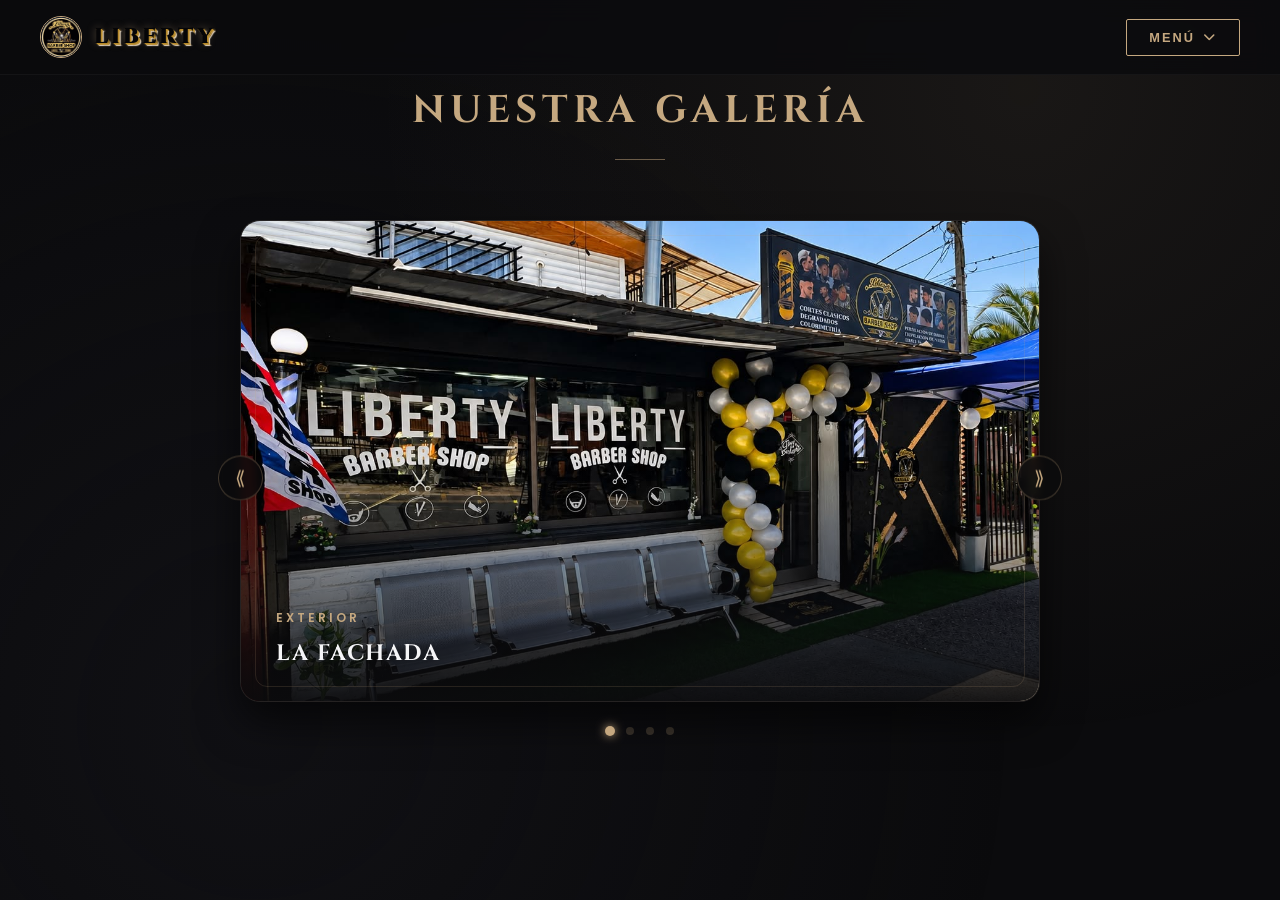
==== commit 6c02de53: "Update galeria.html" ====
--- a/galeria.html
+++ b/galeria.html
@@ -48,7 +48,7 @@
                 <!-- Imagen 1: Fachada -->
                 <div class="gallery-slide active">
                     <div class="gallery-frame">
-                        <img src="fotos-galeria/fachadadia.jpeg" alt="Fachada de Liberty Barber Shop">
+                        <img src="fachadadia.jpeg" alt="Fachada de Liberty Barber Shop">
                         <div class="gallery-overlay">
                             <span class="gallery-tag">Exterior</span>
                             <h3 class="gallery-item-title">La Fachada</h3>
@@ -59,7 +59,7 @@
                 <!-- Imagen 2: Lavado de Cabello -->
                 <div class="gallery-slide">
                     <div class="gallery-frame">
-                        <img src="fotos-galeria/lavadocabello.jpeg" alt="Zona de lavado de cabello en Liberty Barber Shop">
+                        <img src="lavadocabello.jpeg" alt="Zona de lavado de cabello en Liberty Barber Shop">
                         <div class="gallery-overlay">
                             <span class="gallery-tag">Confort</span>
                             <h3 class="gallery-item-title">Zona de Lavado</h3>
@@ -70,7 +70,7 @@
                 <!-- Imagen 3: Mueble y Coffee Bar -->
                 <div class="gallery-slide">
                     <div class="gallery-frame">
-                        <img src="fotos-galeria/mueble.jpeg" alt="Área de bar y café para clientes">
+                        <img src="mueble.jpeg" alt="Área de bar y café para clientes">
                         <div class="gallery-overlay">
                             <span class="gallery-tag">Cortesía</span>
                             <h3 class="gallery-item-title">Coffee & Drinks</h3>
@@ -81,7 +81,7 @@
                 <!-- Imagen 4: Panorama General -->
                 <div class="gallery-slide">
                     <div class="gallery-frame">
-                        <img src="fotos-galeria/panorama.jpeg" alt="Estación premium de barbería en Liberty Barber Shop">
+                        <img src="panorama.jpeg" alt="Estación premium de barbería en Liberty Barber Shop">
                         <div class="gallery-overlay">
                             <span class="gallery-tag">Premium</span>
                             <h3 class="gallery-item-title">Estación Dorada</h3>
@@ -107,4 +107,4 @@
 </section>
     <script src="script.js" defer></script>
 </body>
-</html>+</html>
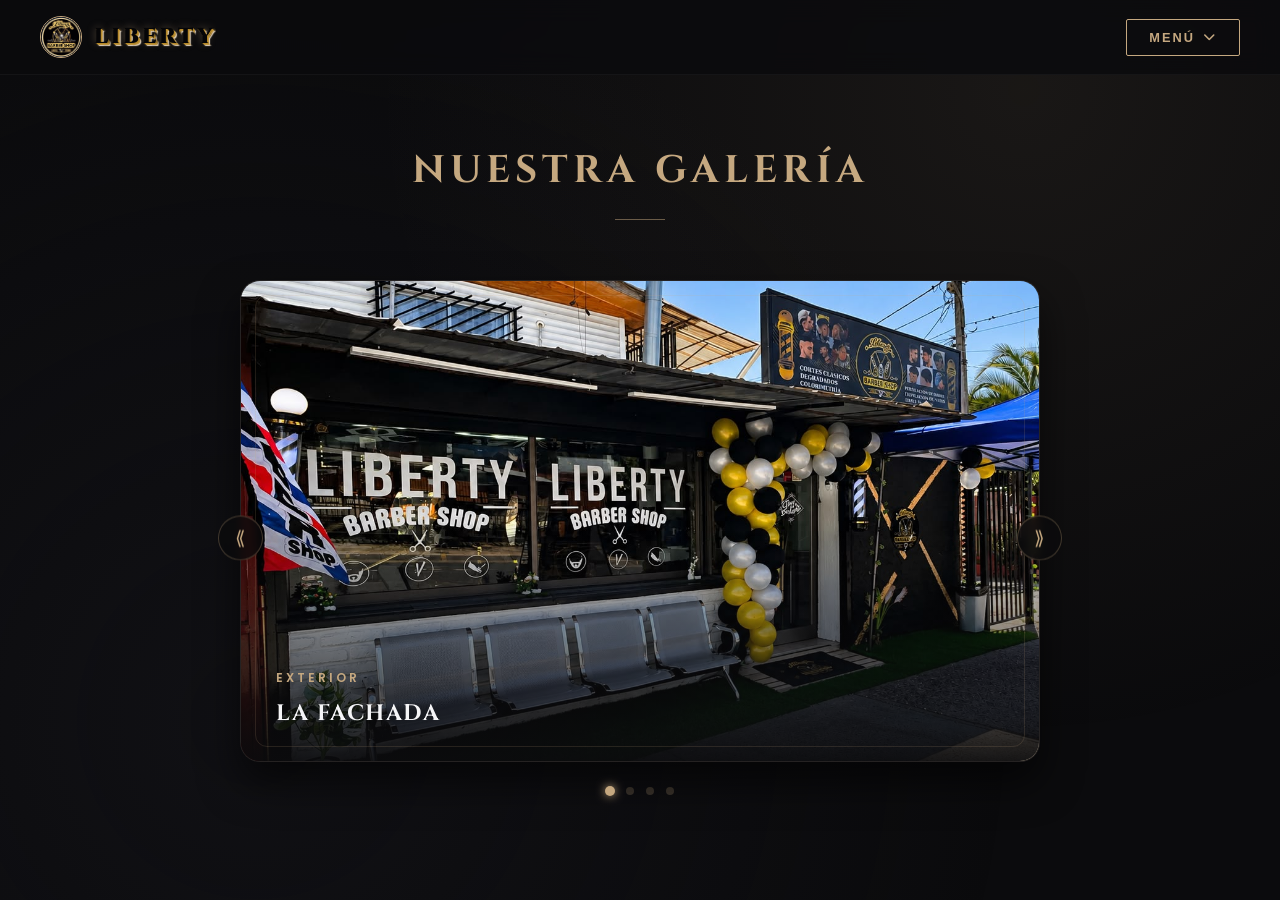
==== commit 19912441: "Update galeria.html" ====
--- a/galeria.html
+++ b/galeria.html
@@ -37,7 +37,8 @@
     </nav>
 
    <!-- SECCIÓN DE GALERÍA (SLIDER PREMIUM) -->
-<section id="galeria" class="section-wrapper">
+<section id="galeria" class="section-wrapper" style="padding-top: 120px; margin-top: 20px;">
+    
     <h2 class="section-title">Nuestra Galería</h2>
     
     <div class="gallery-slider-container">
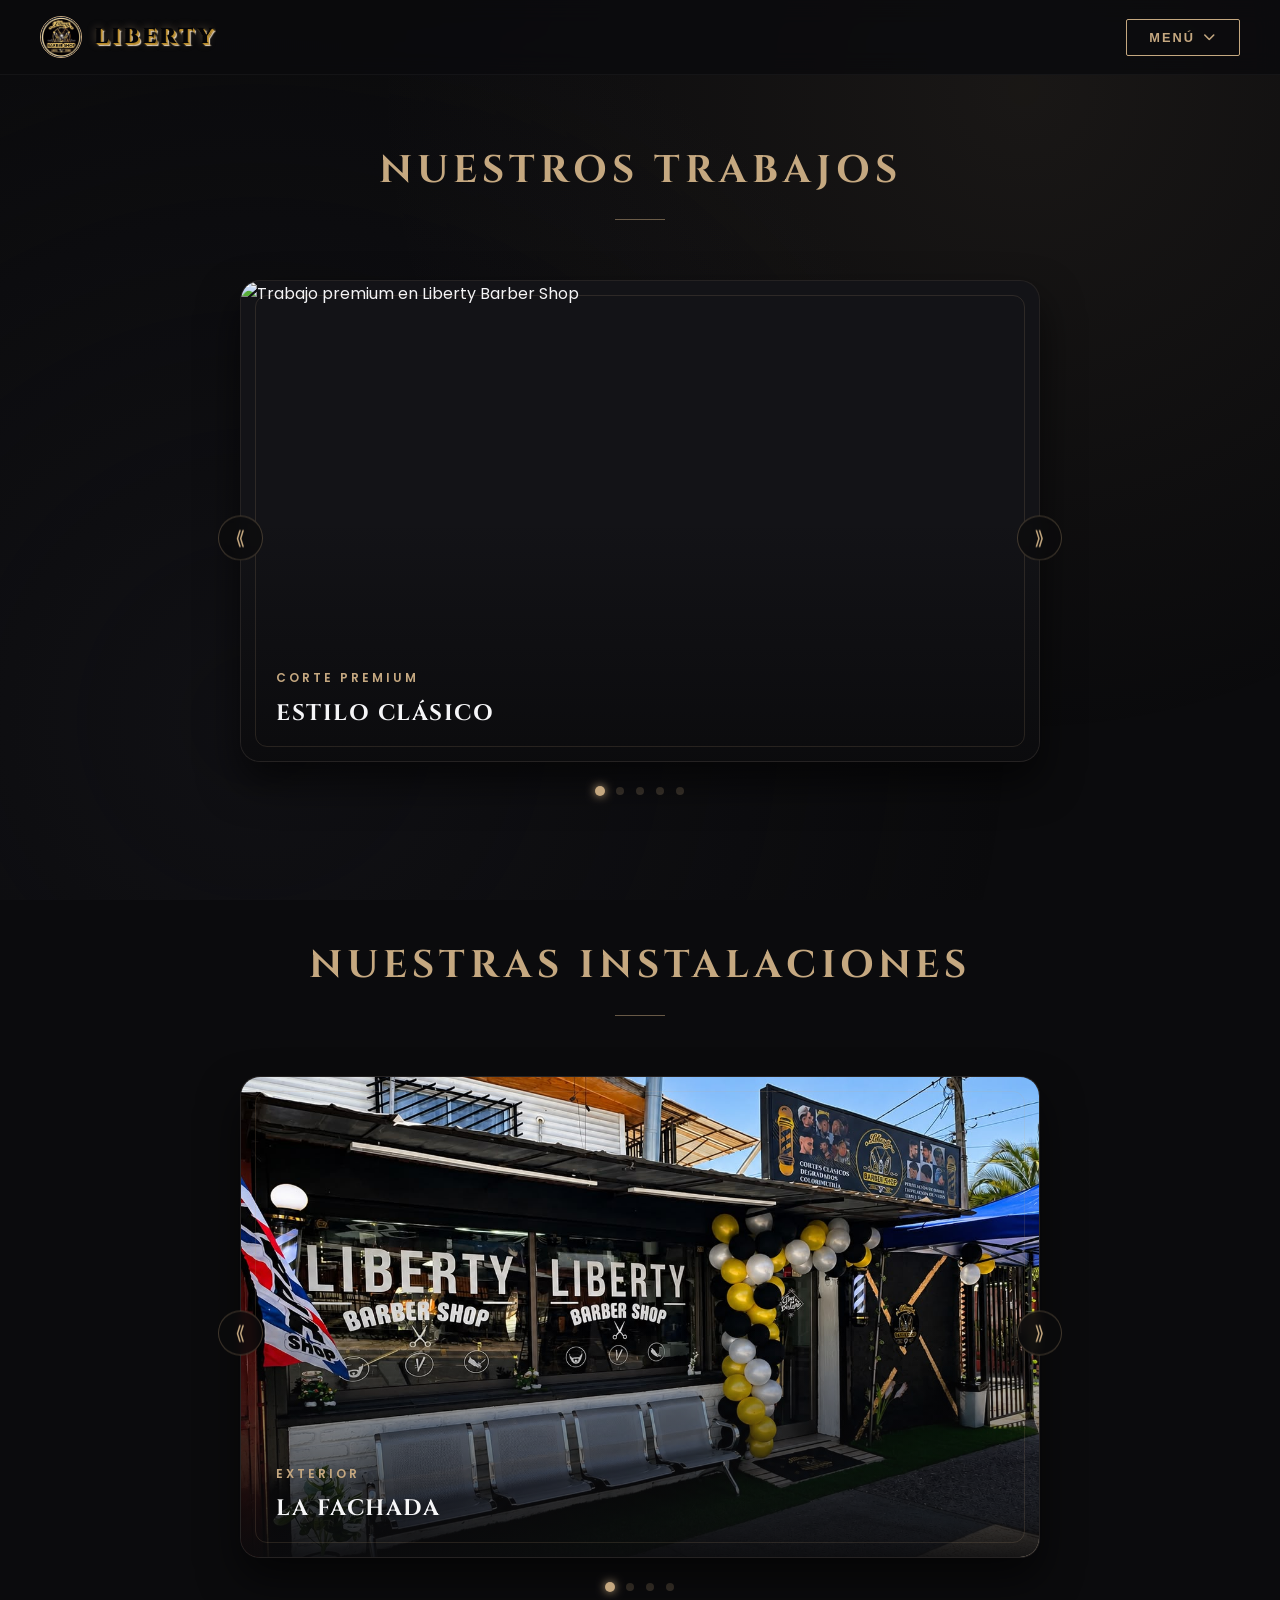
==== commit 5936cfef: "Update galeria.html" ====
--- a/galeria.html
+++ b/galeria.html
@@ -1,5 +1,5 @@
 <!DOCTYPE html>
-<html lang="en">
+<html lang="es">
 <head>
     <meta charset="UTF-8">
     <meta name="viewport" content="width=device-width, initial-scale=1.0">
@@ -36,76 +36,158 @@
         </div>
     </nav>
 
-   <!-- SECCIÓN DE GALERÍA (SLIDER PREMIUM) -->
-<section id="galeria" class="section-wrapper" style="padding-top: 120px; margin-top: 20px;">
-    
-    <h2 class="section-title">Nuestra Galería</h2>
-    
-    <div class="gallery-slider-container">
-        <!-- Contenedor del Slider (con soporte para tilt 3D en escritorio) -->
-        <div class="gallery-slider" data-tilt>
-            <div class="gallery-track">
-                
-                <!-- Imagen 1: Fachada -->
-                <div class="gallery-slide active">
-                    <div class="gallery-frame">
-                        <img src="fachadadia.jpeg" alt="Fachada de Liberty Barber Shop">
-                        <div class="gallery-overlay">
-                            <span class="gallery-tag">Exterior</span>
-                            <h3 class="gallery-item-title">La Fachada</h3>
+    <!-- SECCIÓN DE GALERÍA 1: TRABAJOS Y CORTES -->
+    <section id="galeria" class="section-wrapper" style="padding-top: 120px; margin-top: 20px;">
+        <h2 class="section-title">Nuestros Trabajos</h2>
+        
+        <div class="gallery-slider-container">
+            <!-- Contenedor del Slider (con soporte para tilt 3D en escritorio) -->
+            <div class="gallery-slider" data-tilt>
+                <div class="gallery-track">
+                    
+                    <!-- Imagen 1 -->
+                    <div class="gallery-slide active">
+                        <div class="gallery-frame">
+                            <img src="foto1.jpeg" alt="Trabajo premium en Liberty Barber Shop">
+                            <div class="gallery-overlay">
+                                <span class="gallery-tag">Corte Premium</span>
+                                <h3 class="gallery-item-title">Estilo Clásico</h3>
+                            </div>
                         </div>
                     </div>
-                </div>
 
-                <!-- Imagen 2: Lavado de Cabello -->
-                <div class="gallery-slide">
-                    <div class="gallery-frame">
-                        <img src="lavadocabello.jpeg" alt="Zona de lavado de cabello en Liberty Barber Shop">
-                        <div class="gallery-overlay">
-                            <span class="gallery-tag">Confort</span>
-                            <h3 class="gallery-item-title">Zona de Lavado</h3>
+                    <!-- Imagen 2 -->
+                    <div class="gallery-slide">
+                        <div class="gallery-frame">
+                            <img src="foto2.jpeg" alt="Perfil detallado de barbería">
+                            <div class="gallery-overlay">
+                                <span class="gallery-tag">Detalle</span>
+                                <h3 class="gallery-item-title">Perfilado de Barba</h3>
+                            </div>
                         </div>
                     </div>
-                </div>
 
-                <!-- Imagen 3: Mueble y Coffee Bar -->
-                <div class="gallery-slide">
-                    <div class="gallery-frame">
-                        <img src="mueble.jpeg" alt="Área de bar y café para clientes">
-                        <div class="gallery-overlay">
-                            <span class="gallery-tag">Cortesía</span>
-                            <h3 class="gallery-item-title">Coffee & Drinks</h3>
+                    <!-- Imagen 3 -->
+                    <div class="gallery-slide">
+                        <div class="gallery-frame">
+                            <img src="foto3.jpeg" alt="Corte moderno en Liberty Barber Shop">
+                            <div class="gallery-overlay">
+                                <span class="gallery-tag">Tendencia</span>
+                                <h3 class="gallery-item-title">Fade Moderno</h3>
+                            </div>
                         </div>
                     </div>
-                </div>
 
-                <!-- Imagen 4: Panorama General -->
-                <div class="gallery-slide">
-                    <div class="gallery-frame">
-                        <img src="panorama.jpeg" alt="Estación premium de barbería en Liberty Barber Shop">
-                        <div class="gallery-overlay">
-                            <span class="gallery-tag">Premium</span>
-                            <h3 class="gallery-item-title">Estación Dorada</h3>
+                    <!-- Imagen 4 -->
+                    <div class="gallery-slide">
+                        <div class="gallery-frame">
+                            <img src="foto4.jpeg" alt="Tratamiento capilar">
+                            <div class="gallery-overlay">
+                                <span class="gallery-tag">Cuidado</span>
+                                <h3 class="gallery-item-title">Diseño de Autor</h3>
+                            </div>
                         </div>
                     </div>
+
+                    <!-- Imagen 5 -->
+                    <div class="gallery-slide">
+                        <div class="gallery-frame">
+                            <img src="foto5.jpeg" alt="Corte y peinado premium">
+                            <div class="gallery-overlay">
+                                <span class="gallery-tag">Acabado</span>
+                                <h3 class="gallery-item-title">Peinado Texturizado</h3>
+                            </div>
+                        </div>
+                    </div>
+
                 </div>
+            </div>
 
+            <!-- Botones de Navegación -->
+            <button class="slider-btn prev-btn" aria-label="Imagen anterior">&#10218;</button>
+            <button class="slider-btn next-btn" aria-label="Siguiente imagen">&#10219;</button>
+
+            <!-- Indicadores (Puntos en la parte inferior) -->
+            <div class="slider-dots">
+                <span class="dot active" data-index="0"></span>
+                <span class="dot" data-index="1"></span>
+                <span class="dot" data-index="2"></span>
+                <span class="dot" data-index="3"></span>
+                <span class="dot" data-index="4"></span>
             </div>
         </div>
+    </section>
 
-        <!-- Botones de Navegación (Estilo minimalista dorado) -->
-        <button class="slider-btn prev-btn" aria-label="Imagen anterior">&#10218;</button>
-        <button class="slider-btn next-btn" aria-label="Siguiente imagen">&#10219;</button>
+    <!-- SECCIÓN DE GALERÍA 2: INSTALACIONES (Fachada, Lavado, Muebles) -->
+    <section id="galeria-instalaciones" class="section-wrapper" style="padding-top: 80px; margin-top: 20px;">
+        <h2 class="section-title">Nuestras Instalaciones</h2>
+        
+        <div class="gallery-slider-container">
+            <!-- Contenedor del Slider (con soporte para tilt 3D en escritorio) -->
+            <div class="gallery-slider" data-tilt>
+                <div class="gallery-track">
+                    
+                    <!-- Imagen 1: Fachada -->
+                    <div class="gallery-slide active">
+                        <div class="gallery-frame">
+                            <img src="fachadadia.jpeg" alt="Fachada de Liberty Barber Shop">
+                            <div class="gallery-overlay">
+                                <span class="gallery-tag">Exterior</span>
+                                <h3 class="gallery-item-title">La Fachada</h3>
+                            </div>
+                        </div>
+                    </div>
 
-        <!-- Indicadores (Puntos en la parte inferior) -->
-        <div class="slider-dots">
-            <span class="dot active" data-index="0"></span>
-            <span class="dot" data-index="1"></span>
-            <span class="dot" data-index="2"></span>
-            <span class="dot" data-index="3"></span>
+                    <!-- Imagen 2: Lavado de Cabello -->
+                    <div class="gallery-slide">
+                        <div class="gallery-frame">
+                            <img src="lavadocabello.jpeg" alt="Zona de lavado de cabello en Liberty Barber Shop">
+                            <div class="gallery-overlay">
+                                <span class="gallery-tag">Confort</span>
+                                <h3 class="gallery-item-title">Zona de Lavado</h3>
+                            </div>
+                        </div>
+                    </div>
+
+                    <!-- Imagen 3: Mueble y Coffee Bar -->
+                    <div class="gallery-slide">
+                        <div class="gallery-frame">
+                            <img src="mueble.jpeg" alt="Área de bar y café para clientes">
+                            <div class="gallery-overlay">
+                                <span class="gallery-tag">Cortesía</span>
+                                <h3 class="gallery-item-title">Coffee & Drinks</h3>
+                            </div>
+                        </div>
+                    </div>
+
+                    <!-- Imagen 4: Panorama General -->
+                    <div class="gallery-slide">
+                        <div class="gallery-frame">
+                            <img src="panorama.jpeg" alt="Estación premium de barbería en Liberty Barber Shop">
+                            <div class="gallery-overlay">
+                                <span class="gallery-tag">Premium</span>
+                                <h3 class="gallery-item-title">Estación Dorada</h3>
+                            </div>
+                        </div>
+                    </div>
+
+                </div>
+            </div>
+
+            <!-- Botones de Navegación -->
+            <button class="slider-btn prev-btn" aria-label="Imagen anterior">&#10218;</button>
+            <button class="slider-btn next-btn" aria-label="Siguiente imagen">&#10219;</button>
+
+            <!-- Indicadores (Puntos en la parte inferior) -->
+            <div class="slider-dots">
+                <span class="dot active" data-index="0"></span>
+                <span class="dot" data-index="1"></span>
+                <span class="dot" data-index="2"></span>
+                <span class="dot" data-index="3"></span>
+            </div>
         </div>
-    </div>
-</section>
+    </section>
+
     <script src="script.js" defer></script>
 </body>
 </html>
